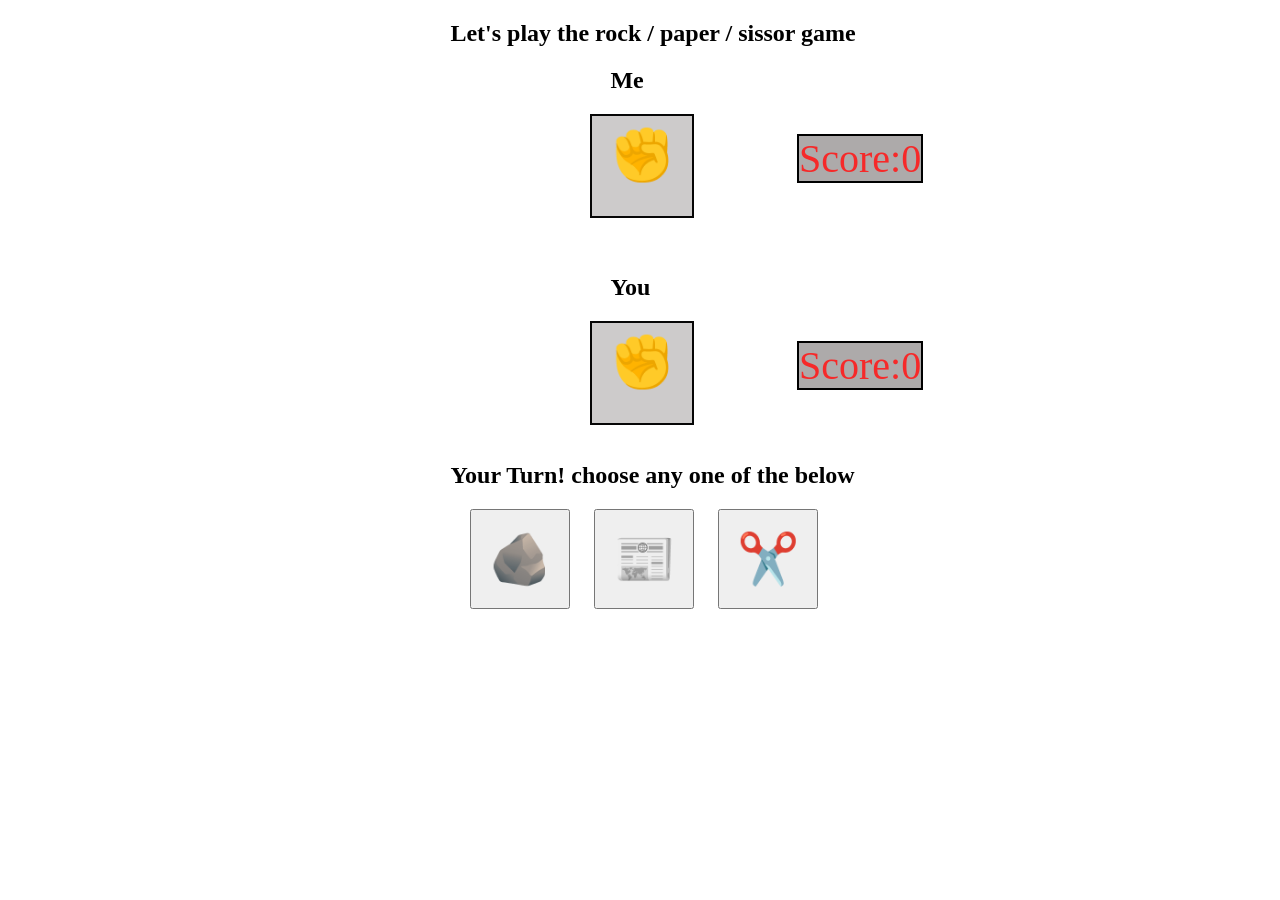
==== index.html @ 60ead901 "remane to index" ====
<!DOCTYPE html>
<html lang="en">
<head>
    <meta charset="UTF-8">
    <meta name="viewport" content="width=device-width, initial-scale=1.0">
    <title>RPS</title>
    <link rel="stylesheet" href="rps.css">
</head>
<body>
    <section id="s1">

        <h1>Let's play the rock / paper / sissor game</h1>
    

        <h2 id="hid">Me</h2>

        <div id="div1"> ✊ </div>
        <div id="scodiv1">Score:0</div>
        <br><br><br>
        <h2 id="hid">You</h2>
        <div id="div2"> ✊ </div>
        <div id="scodiv2">Score:0</div>

        <br><br>
        
        <h2 >Your Turn! choose any one of the below</h2>

        <button id="b1" onclick="randomc(),youclick1(),scorec()">🪨</button>
        <button id="b2" onclick="randomc(),youclick2(),scorec()">📰</button>
        <button id="b3" onclick="randomc(),youclick3(),scorec()">✂️</button>

        <br><br>

        <h1 id="win"></h1>
        

    </section>
    

    <script src="rps.js"></script>
</body>
</html>
---- rps.css ----
#s1{
    margin-left: 35%;
    justify-content: center;
    justify-items: center;
    align-items: center;
}

#div1{
    width: 50px;            /* Adjusted width */
    height: 50px;           /* Height of the div */
    background-color: #cdcbcb;  /* Background color */
    border: 2px solid #060606;  /* Border with color */
    padding: 10px;           /* Inner space (inside border) */
           /* Center the result div */
    text-align: center;  
    display:inline-block;
    margin-left: 140px;
    
    width: 80px;
    height: 80px;
    font-size: 50px;
}

#div2{
    width: 50px;            /* Adjusted width */
    height: 50px;           /* Height of the div */
    background-color: #cdcbcb;  /* Background color */
    border: 2px solid #060606;  /* Border with color */
    padding: 10px;           /* Inner space (inside border) */
           /* Center the result div */
    text-align: center;  
    display:inline-block;
    margin-left: 140px;
    width: 80px;
    height: 80px;
    font-size: 50px;
}

#hid{
    margin-left: 160px;
}

#b1,#b2,#b3
{
    margin-left: 20px;
    padding: 10px;
    width: 100px;
    height: 100px;
    font-size: 50px;
}

#scodiv1{
    width: 150px;
    height: 70px;
    background-color: rgb(173, 170, 170);
    color: rgb(246, 41, 41);
    border:2px solid black;
    font-size: 40px;
    text-align: center;
    align-items: center;
    align-content: center;
    justify-content: center;
    justify-items: center;

   
    margin-left: 12%;
    display: inline;
}

#scodiv2{
    width: 150px;
    height: 70px;
    background-color: rgb(173, 170, 170);
    color: rgb(246, 41, 41);
    border:2px solid black;
    font-size: 40px;
    text-align: center;
    align-items: center;
    align-content: center;
    justify-content: center;
    justify-items: center;

    
    margin-left: 12%;
    display: inline;
}
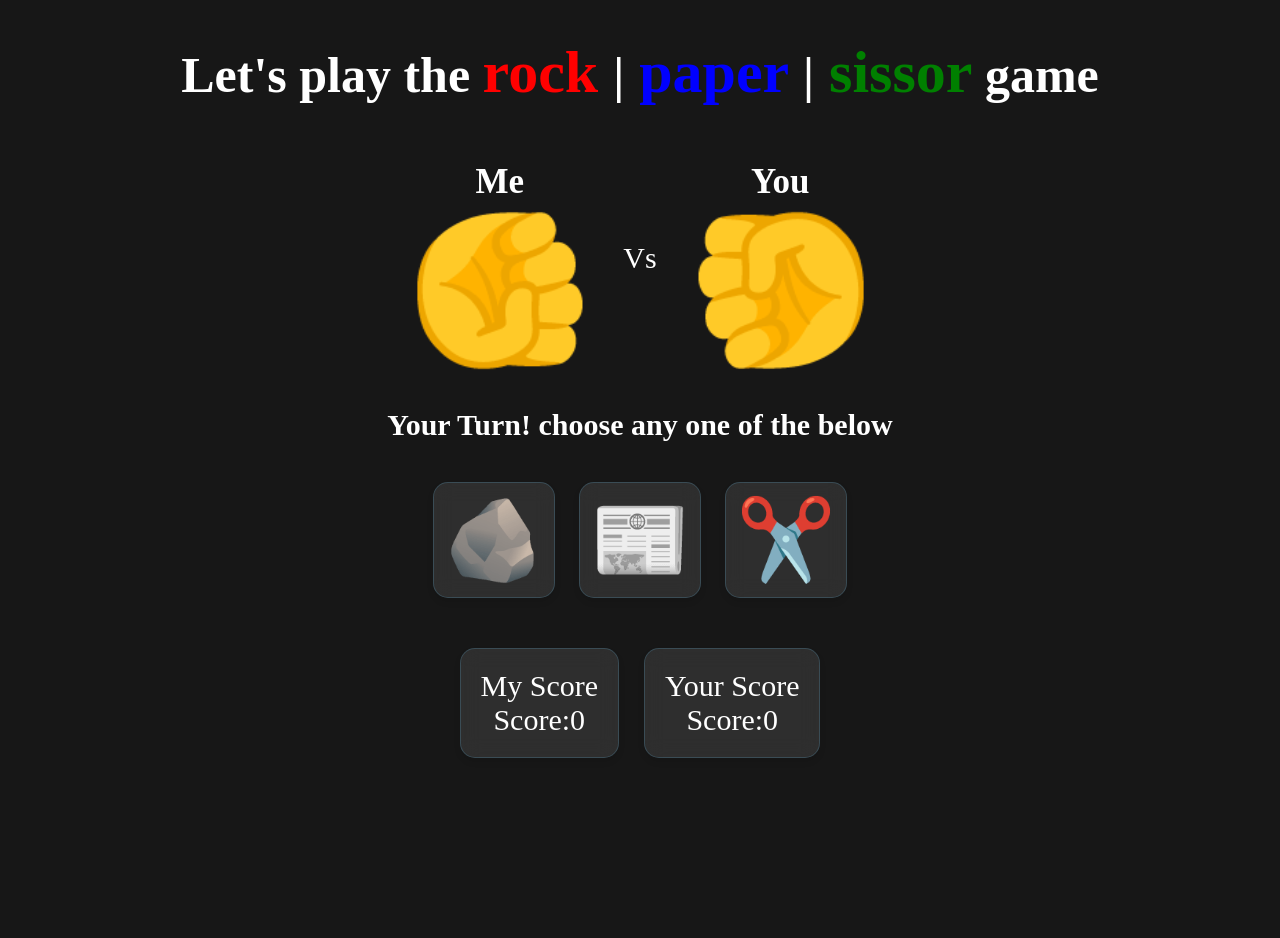
==== commit 10749cd9: "new edited" ====
--- a/index.html
+++ b/index.html
@@ -4,32 +4,50 @@
     <meta charset="UTF-8">
     <meta name="viewport" content="width=device-width, initial-scale=1.0">
     <title>RPS</title>
-    <link rel="stylesheet" href="rps.css">
+    <link rel="stylesheet" href="styles.css">
 </head>
 <body>
     <section id="s1">
 
-        <h1>Let's play the rock / paper / sissor game</h1>
+        <h1 class="h1class">Let's play the <span class="sp1">rock </span>|<span class="sp2"> paper </span> |<span class="sp3"> sissor</span> game</h1>
     
+        <div class="playhand">
+            
+            <div class="mediv">
+                <h2 class="hid">Me</h2>
+                <div id="div1"> <span class="h1r">✊</span> </div>
+            </div>
 
-        <h2 id="hid">Me</h2>
+            <p class="vs">Vs</p>
 
-        <div id="div1"> ✊ </div>
-        <div id="scodiv1">Score:0</div>
-        <br><br><br>
-        <h2 id="hid">You</h2>
-        <div id="div2"> ✊ </div>
-        <div id="scodiv2">Score:0</div>
+            <div class="youdiv">
+                <h2 class="hid">You</h2>
+                <div id="div2"> <span class="h2r">✊</span> </div>
+            </div>
+            
+        </div>
+        
+        <h2 class="wintext" >Your Turn! choose any one of the below</h2>
 
-        <br><br>
+        <div class="selectbtn">
+            <button id="b1" onclick="randomc(),youclick1(),scorec()">🪨</button>
+            <button id="b2" onclick="randomc(),youclick2(),scorec()">📰</button>
+            <button id="b3" onclick="randomc(),youclick3(),scorec()">✂️</button>
+        </div>
         
-        <h2 >Your Turn! choose any one of the below</h2>
+        
 
-        <button id="b1" onclick="randomc(),youclick1(),scorec()">🪨</button>
-        <button id="b2" onclick="randomc(),youclick2(),scorec()">📰</button>
-        <button id="b3" onclick="randomc(),youclick3(),scorec()">✂️</button>
-
-        <br><br>
+        <div class="scored1">
+            <div class="sdiv1">
+                <span>My Score</span>
+                <span >Score:<span id="scodiv1">0</span></span>
+            </div>
+            <div class="sdiv1">
+                <span>Your Score</span>
+                <span >Score:<span id="scodiv2">0</span></span>
+    
+            </div>
+        </div>
 
         <h1 id="win"></h1>
         
@@ -37,6 +55,6 @@
     </section>
     
 
-    <script src="rps.js"></script>
+    <script src="script.js"></script>
 </body>
 </html>
--- a/styles.css
+++ b/styles.css
@@ -0,0 +1,180 @@
+*{
+    margin: 0;
+    padding: 0;
+    box-sizing: border-box;
+}
+
+body{
+    height: 100vh;
+    display: flex;
+    align-items: top;
+    justify-content: center;
+    margin-top: 3%;
+    color:white;
+    background-color: rgb(23, 23, 23);
+}
+
+.h1class{
+    font-size: 50px;
+    text-align: center;
+    display:inline-block;
+    width: 100%;
+    word-wrap: break-word;
+}
+
+
+.h1class .sp1{
+    color: red;
+    font-size: 60px;
+}
+.h1class .sp2{
+    color: blue;
+    font-size: 60px;
+}
+.h1class .sp3{
+    color: green;
+    font-size: 60px;
+}
+
+.playhand{
+    display: flex;
+    justify-content: center;
+    align-items: center;
+    margin: 30px;
+}
+
+.hid{
+    align-items: center;
+    justify-content: center;
+    text-align: center;
+    margin-top: 25px;
+    font-size: 35px;
+}
+
+#div1{
+
+    background-color:none;
+    display: inline-block;
+    font-size: 150px;
+    justify-content: center;
+    align-items: center;
+    text-align: center;
+    width: 100%;
+}
+#div2{
+
+    background-color:none;
+    display: inline-block;
+    font-size: 150px;
+    justify-content: center;
+    align-items: center;
+    text-align: center;
+    width: 100%;
+
+}
+
+.vs{
+    font-size: 30px;
+    justify-content: center;
+    align-items: center;
+    text-align: center;
+    margin: 30px;
+
+}
+
+.h1r{
+    transform: rotate(90deg);
+    display: inline-block; 
+}
+.h2r{
+    transform: rotate(270deg);
+    display: inline-block; 
+}
+
+
+.scored1{
+    justify-content: center;
+    align-items: center;
+    text-align: center;
+    width: 100%;
+    margin-top: 30px;
+}
+
+.sdiv1{
+    display: inline-flex;
+    flex-direction: column;
+    align-items: center;
+    justify-items: center;
+    justify-content: center;
+    margin: 10px;
+    font-size: 30px;
+    padding: 20px;
+    background-color: rgba(169, 241, 241, 0.255);
+    border-right:  3px solid #87ecf542;
+    border-bottom: 3px solid #fdfcfc;
+    backdrop-filter: blur(20px);
+    background: rgba(255, 255, 255, 0.1); /* Transparent white background */
+    border-radius: 15px; /* Rounded corners */
+    backdrop-filter: blur(10px); /* Apply blur effect */
+    -webkit-backdrop-filter: blur(10px); /* Safari support */
+    box-shadow: 0 4px 6px rgba(0, 0, 0, 0.1); /* Subtle shadow */
+    border: 1px solid rgba(105, 194, 241, 0.2); /* Slightly visible border */
+    color: white; /* Text color */
+    text-align: center; /* Center text */
+}
+
+.wintext{
+    font-size: 30px;
+    text-align: center;
+    display:inline-block;
+    width: 100%;
+    word-wrap: break-word;
+}
+
+.selectbtn{
+    justify-content: center;
+    align-items: center;
+    text-align: center;
+    display:inline-block;
+    width: 100%;
+    word-wrap: break-word;
+    margin-top:30px;
+}
+
+#b1,#b2,#b3{
+    padding: 10px;
+    font-size: 80px;
+    background-color: rgba(169, 241, 241, 0.255);
+    border-right:  3px solid #87ecf542;
+    border-bottom: 3px solid #fdfcfc;
+    backdrop-filter: blur(20px);
+    background: rgba(255, 255, 255, 0.1); /* Transparent white background */
+    border-radius: 15px; /* Rounded corners */
+    backdrop-filter: blur(10px); /* Apply blur effect */
+    -webkit-backdrop-filter: blur(10px); /* Safari support */
+    box-shadow: 0 4px 6px rgba(0, 0, 0, 0.1); /* Subtle shadow */
+    border: 1px solid rgba(105, 194, 241, 0.2); /* Slightly visible border */
+    color: white; /* Text color */
+    text-align: center; /* Center text */
+    margin: 10px;
+}
+
+@media(max-width:400px)
+{
+    .h1class{
+        font-size: 25px;
+    }
+    .h1class .sp1{
+        font-size: 30px;
+    }
+    .h1class .sp2{
+        font-size: 30px;
+    }
+    .h1class .sp3{
+        font-size: 30px;
+    }
+    #hid{
+        font-size: 20px;
+    }
+
+}
